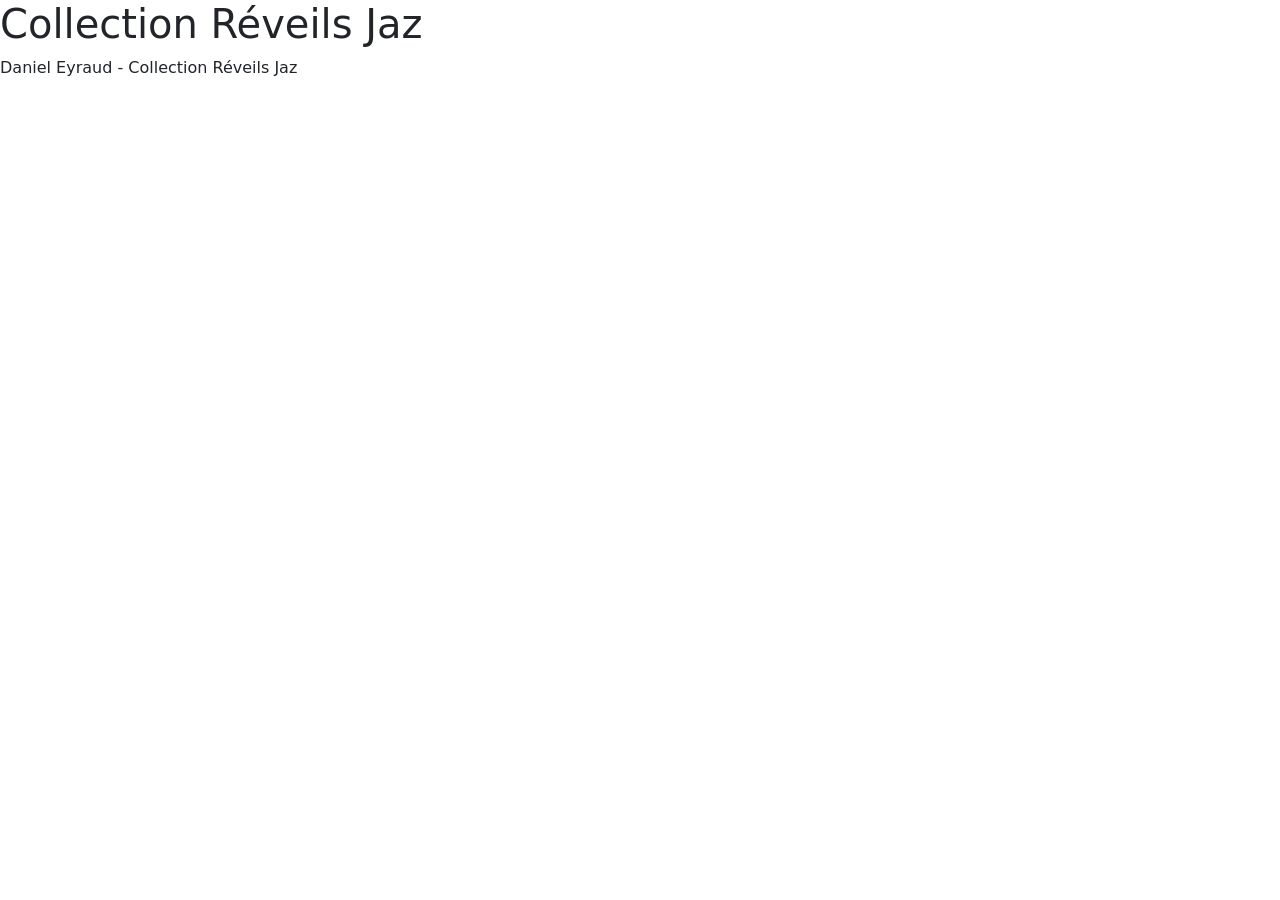
==== index.html @ 1a1af6a0 "Add bootstrap style for grid and cards" ====
<!doctype html>
<html lang="en">
  <head>
    <meta charset="UTF-8" />
    <meta name="viewport" content="width=device-width, initial-scale=1.0" />
    <!-- SEO tags -->
    <meta
      name="description"
      content="Site officiel de Daniel Eyraud, collectioneur passionné de réveils JAZ. Découvrez sa collection complète de modèles JAZ, avec les détails et commentaires sur leur histoire."
    />
    <meta
      name="keywords"
      content="jaz, réveils, collection, Daniel Eyraud, collectionneur, horlogerie, réveils vintage, réveils mécaniques, collection de réveils, passion pour les réveils"
    />
    <!-- Styles  -->
    <link
      href="https://cdn.jsdelivr.net/npm/bootstrap@5.0.2/dist/css/bootstrap.min.css"
      rel="stylesheet"
      integrity="sha384-EVSTQN3/azprG1Anm3QDgpJLIm9Nao0Yz1ztcQTwFspd3yD65VohhpuuCOmLASjC"
      crossorigin="anonymous"
    />
    <!-- Font Awesome CDN -->
    <link
      rel="stylesheet"
      href="https://cdnjs.cloudflare.com/ajax/libs/font-awesome/6.4.0/css/all.min.css"
    />
    <title>Collection Réveils Jaz</title>
    <link rel="stylesheet" href="css/styles.css" />
  </head>

  <body>
    <header>
      <h1>Collection Réveils Jaz</h1>
    </header>
    <main>
      <section class="container">
        <div class="row" id="collection-container">
          <!-- Product cards generated by JS -->
        </div>
      </section>
    </main>
    <footer>
      <p>Daniel Eyraud - Collection Réveils Jaz</p>
    </footer>
    <script
      src="https://cdn.jsdelivr.net/npm/bootstrap@5.0.2/dist/js/bootstrap.bundle.min.js"
      integrity="sha384-MrcW6ZMFYlzcLA8Nl+NtUVF0sA7MsXsP1UyJoMp4YLEuNSfAP+JcXn/tWtIaxVXM"
      crossorigin="anonymous"
    ></script>
    <script src="js/script.js"></script>
  </body>
</html>
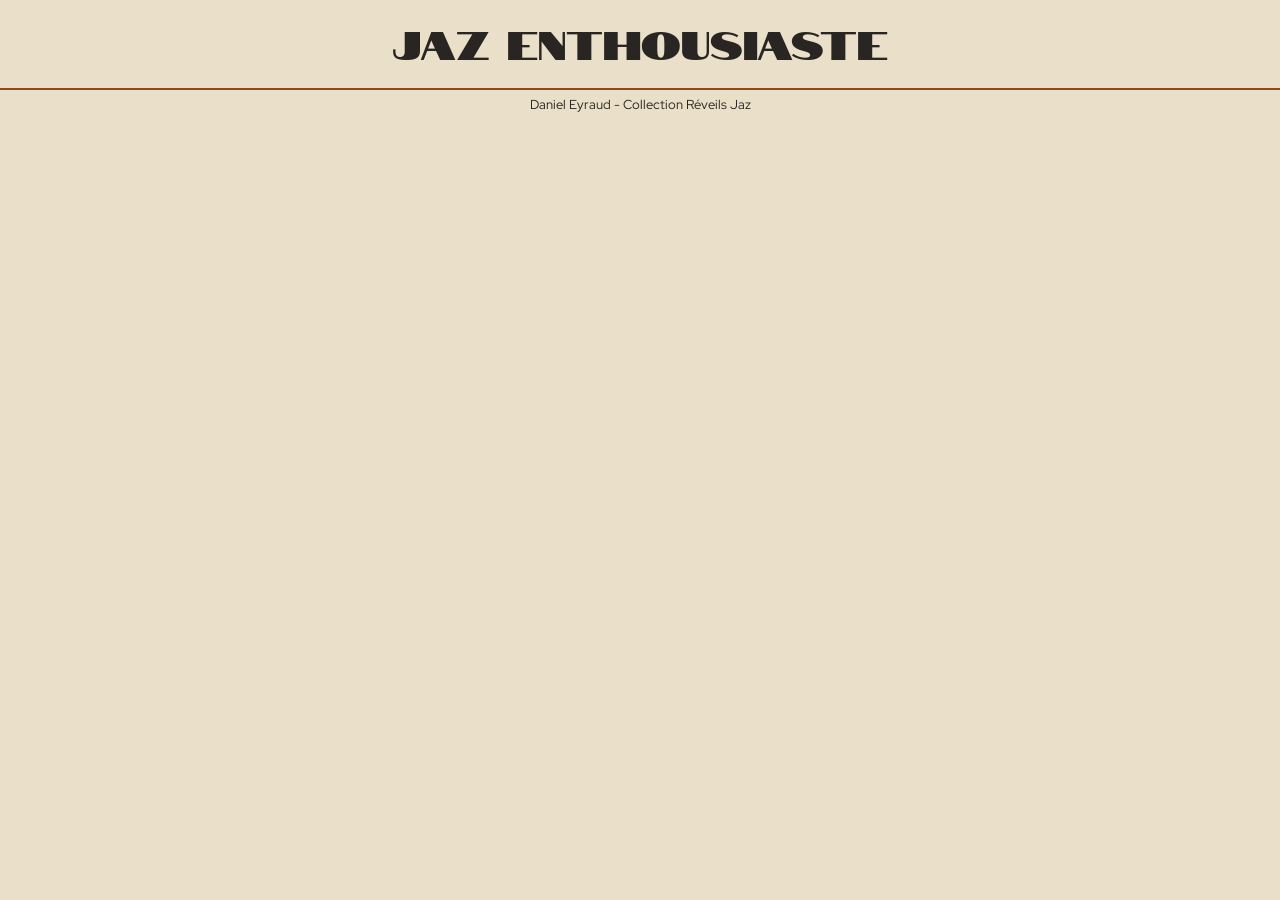
==== commit 71d5131f: "style: fix card layout with fixed height, image contain and responsive columns" ====
--- a/index.html
+++ b/index.html
@@ -30,7 +30,7 @@
 
   <body>
     <header>
-      <h1>Collection Réveils Jaz</h1>
+      <h1>Jaz Enthousiaste</h1>
     </header>
     <main>
       <section class="container">
--- a/css/styles.css
+++ b/css/styles.css
@@ -0,0 +1,76 @@
+@import url("https://fonts.googleapis.com/css2?family=Instrument+Serif:ital@0;1&family=Notable&family=Red+Hat+Display:ital,wght@0,300..900;1,300..900&display=swap");
+
+:root {
+  /* Font stacks */
+  --font-body: "Red Hat Display", sans-serif;
+  --font-title: "Notable", sans-serif;
+  --font-subtitle: "Instrument Serif", serif;
+
+  /* Colour palette */
+  --color-text: #292522;
+  --color-bg: #eadfc9;
+  --color-blue: #9eb8b9;
+  --color-orange: #c06225;
+  --color-brown: #984519;
+  --color-raisinBlack: #2e201d;
+}
+
+/* ---------------- General styles ---------------- */
+html,
+body {
+  height: 100%;
+}
+
+body {
+  font-family: var(--font-body);
+  color: var(--color-text);
+  background-color: var(--color-bg);
+  text-align: center;
+  display: flex;
+  flex-direction: column;
+  min-height: 100vh;
+}
+
+header {
+  font-family: var(--font-title);
+  font-size: 1.5rem;
+  color: var(--color-text);
+  padding: 1rem;
+  border-bottom: var(--color-brown) 1px solid;
+}
+
+footer {
+  font-size: 0.8rem;
+  padding: 0.3rem;
+  border-top: var(--color-brown) 1px solid;
+}
+
+/* ---------------- Card styles ---------------- */
+.product-card {
+  height: 400px;
+  margin-bottom: 24px;
+}
+
+.card {
+  height: 100%;
+  display: flex;
+  flex-direction: column;
+}
+
+.card-image {
+  height: 70%;
+  padding: 1.2rem;
+  overflow: hidden;
+}
+
+img {
+  max-width: 100%;
+  max-height: 100%;
+  object-fit: contain;
+  border: var(--color-brown) 1px solid;
+  border-radius: 5px;
+}
+
+.card-body {
+  height: 30%;
+}
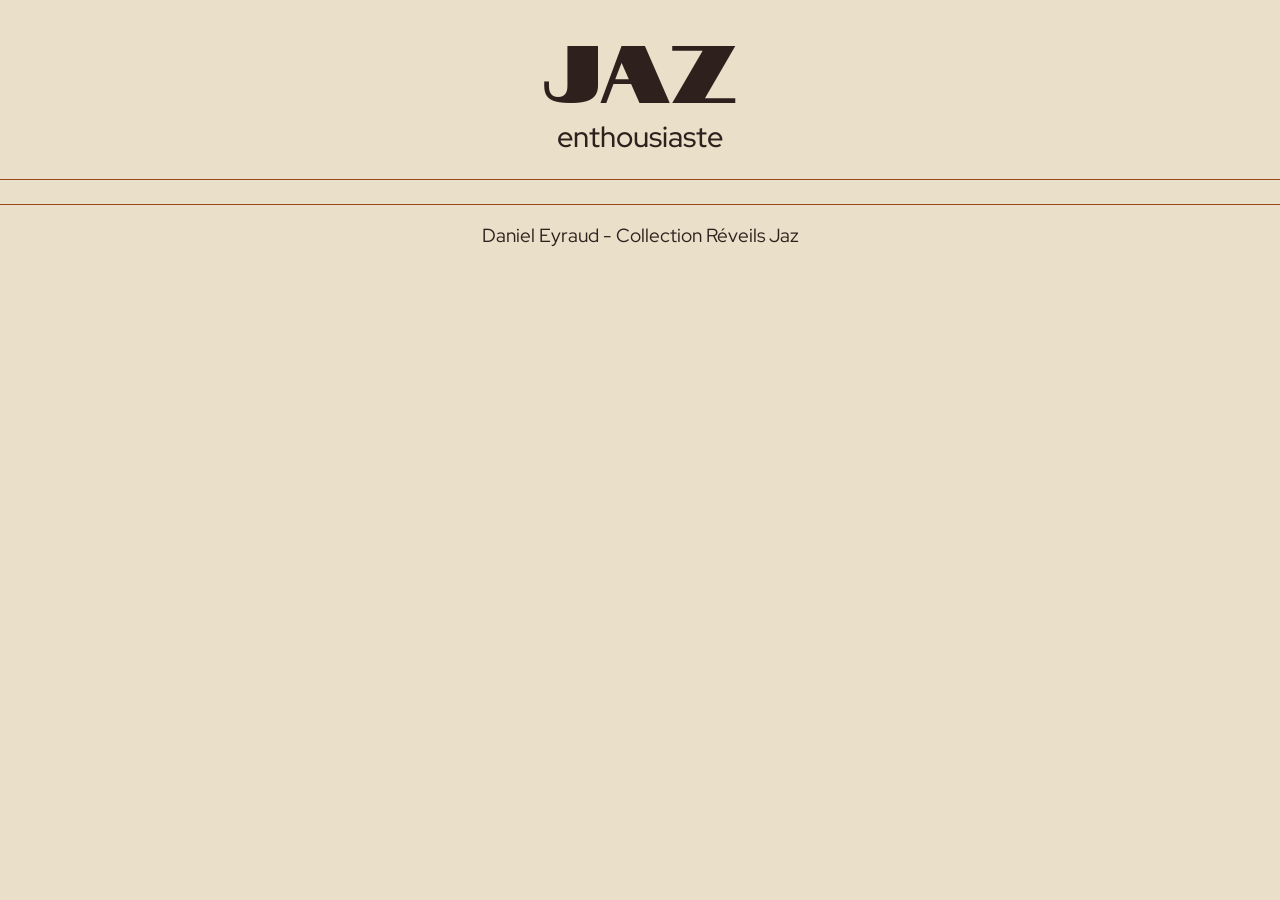
==== commit 25911b45: "style: refine header, footer and main style" ====
--- a/index.html
+++ b/index.html
@@ -30,7 +30,8 @@
 
   <body>
     <header>
-      <h1>Jaz Enthousiaste</h1>
+      <h1>Jaz</h1>
+      <h2>enthousiaste</h2>
     </header>
     <main>
       <section class="container">
--- a/css/styles.css
+++ b/css/styles.css
@@ -7,12 +7,13 @@
   --font-subtitle: "Instrument Serif", serif;
 
   /* Colour palette */
-  --color-text: #292522;
+  --color-text: #2e201d;
   --color-bg: #eadfc9;
   --color-blue: #9eb8b9;
   --color-orange: #c06225;
   --color-brown: #984519;
   --color-raisinBlack: #2e201d;
+  --color-green: #26422b;
 }
 
 /* ---------------- General styles ---------------- */
@@ -31,18 +32,34 @@
   min-height: 100vh;
 }
 
+main {
+  margin-top: 1.5rem;
+}
+
 header {
-  font-family: var(--font-title);
-  font-size: 1.5rem;
-  color: var(--color-text);
   padding: 1rem;
   border-bottom: var(--color-brown) 1px solid;
 }
 
+header h1 {
+  font-family: var(--font-title);
+  font-size: 5rem !important;
+  color: var(--color-text);
+}
+
+header h2 {
+  font-size: 1.8rem !important;
+  color: var(--color-text);
+}
+
 footer {
-  font-size: 0.8rem;
-  padding: 0.3rem;
+  padding: 1rem;
   border-top: var(--color-brown) 1px solid;
+}
+
+footer p {
+  font-size: 1.2rem;
+  margin: 0;
 }
 
 /* ---------------- Card styles ---------------- */
@@ -67,10 +84,22 @@
   max-width: 100%;
   max-height: 100%;
   object-fit: contain;
-  border: var(--color-brown) 1px solid;
   border-radius: 5px;
 }
 
 .card-body {
   height: 30%;
 }
+
+.card-title {
+  font-size: 1.8rem;
+  margin-bottom: 0.8rem;
+}
+
+.card-subtitle {
+  font-size: 1rem;
+}
+
+.card-text {
+  font-size: 0.8rem;
+}
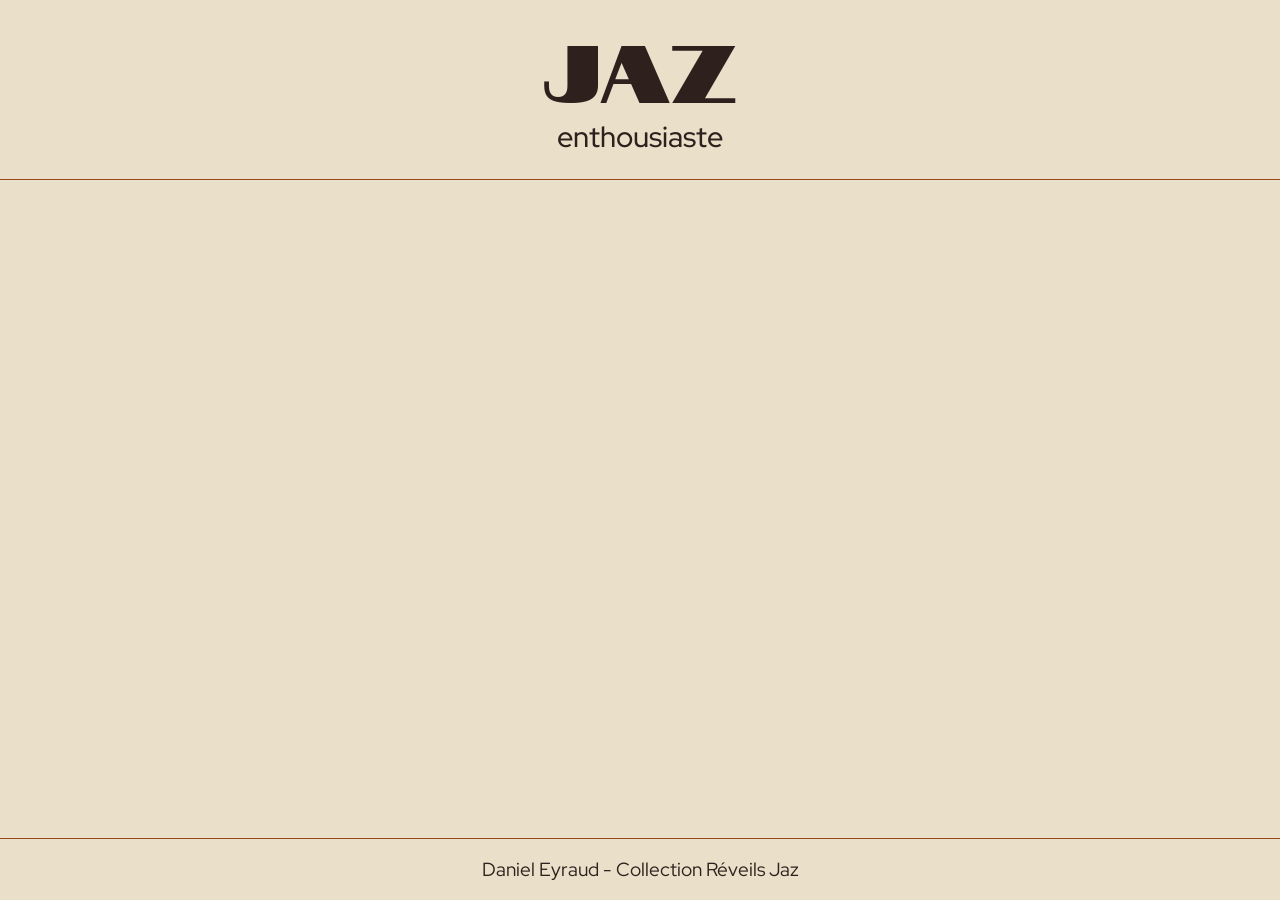
==== commit b587afdc: "style: refine layout properties and remove redundant rules" ====
--- a/index.html
+++ b/index.html
@@ -14,9 +14,9 @@
     />
     <!-- Styles  -->
     <link
-      href="https://cdn.jsdelivr.net/npm/bootstrap@5.0.2/dist/css/bootstrap.min.css"
+      href="https://cdn.jsdelivr.net/npm/bootstrap@5.3.8/dist/css/bootstrap.min.css"
       rel="stylesheet"
-      integrity="sha384-EVSTQN3/azprG1Anm3QDgpJLIm9Nao0Yz1ztcQTwFspd3yD65VohhpuuCOmLASjC"
+      integrity="sha384-sRIl4kxILFvY47J16cr9ZwB07vP4J8+LH7qKQnuqkuIAvNWLzeN8tE5YBujZqJLB"
       crossorigin="anonymous"
     />
     <!-- Font Awesome CDN -->
@@ -28,24 +28,26 @@
     <link rel="stylesheet" href="css/styles.css" />
   </head>
 
-  <body>
+  <body class="d-flex flex-column min-vh-100 text-center">
     <header>
       <h1>Jaz</h1>
       <h2>enthousiaste</h2>
     </header>
-    <main>
-      <section class="container">
+
+    <main class="flex-grow-1 pt-3">
+      <section class="container-fluid">
         <div class="row" id="collection-container">
           <!-- Product cards generated by JS -->
         </div>
       </section>
     </main>
+
     <footer>
       <p>Daniel Eyraud - Collection Réveils Jaz</p>
     </footer>
     <script
-      src="https://cdn.jsdelivr.net/npm/bootstrap@5.0.2/dist/js/bootstrap.bundle.min.js"
-      integrity="sha384-MrcW6ZMFYlzcLA8Nl+NtUVF0sA7MsXsP1UyJoMp4YLEuNSfAP+JcXn/tWtIaxVXM"
+      src="https://cdn.jsdelivr.net/npm/bootstrap@5.3.8/dist/js/bootstrap.bundle.min.js"
+      integrity="sha384-FKyoEForCGlyvwx9Hj09JcYn3nv7wiPVlz7YYwJrWVcXK/BmnVDxM+D2scQbITxI"
       crossorigin="anonymous"
     ></script>
     <script src="js/script.js"></script>
--- a/css/styles.css
+++ b/css/styles.css
@@ -17,25 +17,15 @@
 }
 
 /* ---------------- General styles ---------------- */
-html,
-body {
-  height: 100%;
-}
-
 body {
   font-family: var(--font-body);
   color: var(--color-text);
   background-color: var(--color-bg);
-  text-align: center;
-  display: flex;
-  flex-direction: column;
-  min-height: 100vh;
 }
 
-main {
-  margin-top: 1.5rem;
-}
+/* ---------------- Shared / Utilities ---------------- */
 
+/* ---------------- Header ---------------- */
 header {
   padding: 1rem;
   border-bottom: var(--color-brown) 1px solid;
@@ -44,14 +34,13 @@
 header h1 {
   font-family: var(--font-title);
   font-size: 5rem !important;
-  color: var(--color-text);
 }
 
 header h2 {
   font-size: 1.8rem !important;
-  color: var(--color-text);
 }
 
+/* ---------------- Footer ---------------- */
 footer {
   padding: 1rem;
   border-top: var(--color-brown) 1px solid;
@@ -62,13 +51,23 @@
   margin: 0;
 }
 
-/* ---------------- Card styles ---------------- */
+/* ---------------- Card styles Main page ---------------- */
 .product-card {
   height: 400px;
   margin-bottom: 24px;
 }
 
-.card {
+.product-card a {
+  text-decoration: none;
+  color: inherit;
+}
+
+.product-card:hover {
+  transform: translateY(-5px);
+  transition: transform 0.3s ease;
+}
+
+.product-card .card {
   height: 100%;
   display: flex;
   flex-direction: column;
@@ -103,3 +102,39 @@
 .card-text {
   font-size: 0.8rem;
 }
+
+/* ---------------- Card styles Detail page ---------------- */
+.detail-product-card {
+  max-width: 80%;
+  margin: 0 auto;
+}
+
+.detail-product-card .card {
+  display: flex;
+  flex-direction: row;
+  align-items: center;
+  background-color: transparent;
+}
+
+.detail-card-image {
+  padding: 1.2rem;
+}
+
+.detail-card-image img {
+  border-radius: 5px;
+}
+
+.detail-card-body {
+  padding: 1.2rem;
+  text-align: left;
+}
+
+.detail-card-title {
+  font-family: var(--font-title);
+  font-size: 2.5rem;
+  margin-bottom: 1rem;
+}
+
+.detail-card-text {
+  margin-bottom: 1rem;
+}
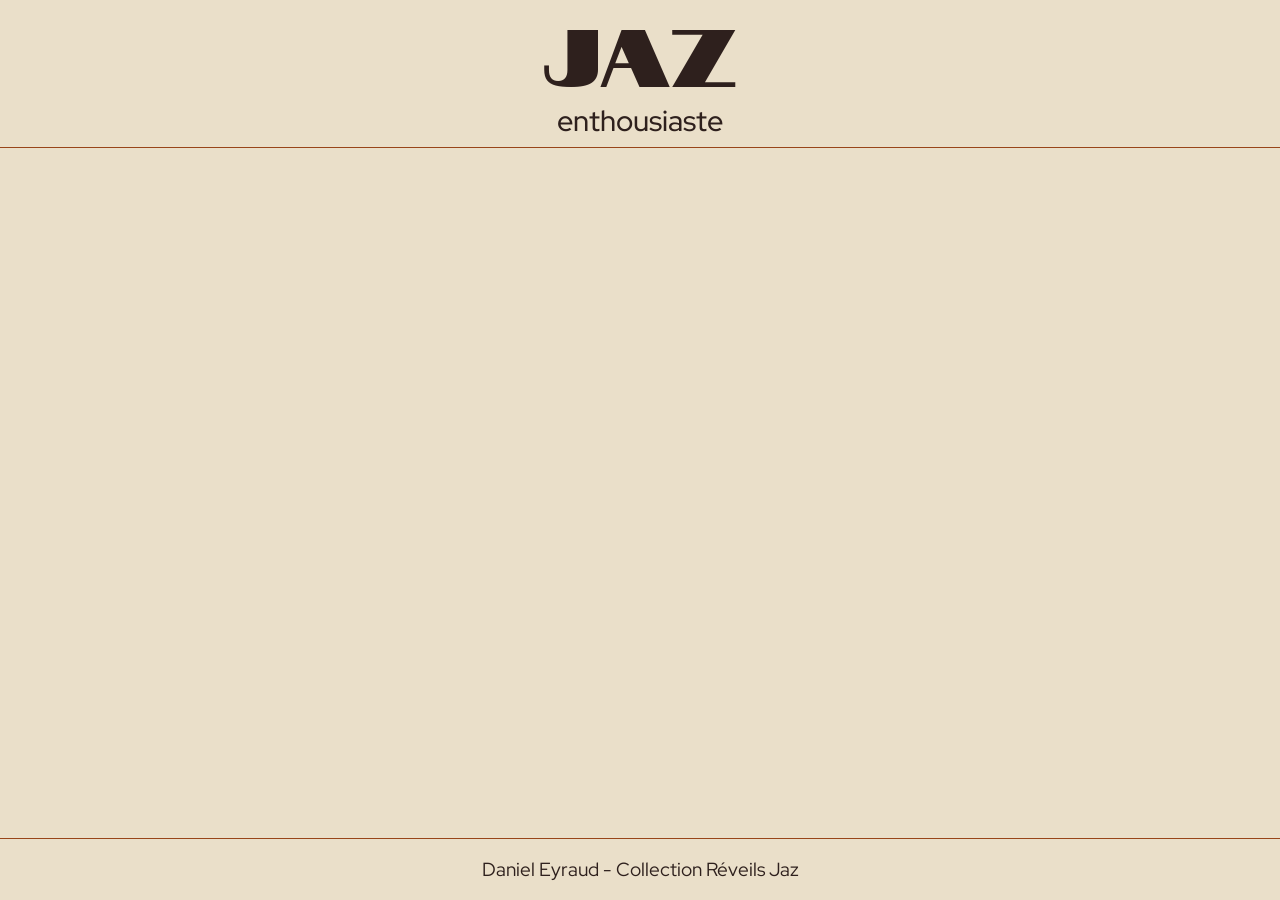
==== commit f6303bc2: "style: refine collection page layout, alignment and responsiveness" ====
--- a/index.html
+++ b/index.html
@@ -34,8 +34,8 @@
       <h2>enthousiaste</h2>
     </header>
 
-    <main class="flex-grow-1 pt-3">
-      <section class="container-fluid">
+    <main class="flex-grow-1 pt-4">
+      <section class="container">
         <div class="row" id="collection-container">
           <!-- Product cards generated by JS -->
         </div>
--- a/css/styles.css
+++ b/css/styles.css
@@ -27,7 +27,6 @@
 
 /* ---------------- Header ---------------- */
 header {
-  padding: 1rem;
   border-bottom: var(--color-brown) 1px solid;
 }
 
@@ -52,14 +51,22 @@
 }
 
 /* ---------------- Card styles Main page ---------------- */
+#collection-container {
+  max-width: 1600px;
+  margin-left: auto;
+  margin-right: auto;
+}
+
 .product-card {
-  height: 400px;
   margin-bottom: 24px;
+  border-radius: 10px;
+  max-width: min(95%, 450px);
+  margin-left: auto;
+  margin-right: auto;
 }
 
 .product-card a {
   text-decoration: none;
-  color: inherit;
 }
 
 .product-card:hover {
@@ -67,42 +74,27 @@
   transition: transform 0.3s ease;
 }
 
-.product-card .card {
-  height: 100%;
-  display: flex;
-  flex-direction: column;
+.card-body {
+  border-radius: 10px;
 }
 
 .card-image {
-  height: 70%;
-  padding: 1.2rem;
-  overflow: hidden;
+  height: 90%;
+  padding-top: 1.2rem;
 }
 
-img {
-  max-width: 100%;
-  max-height: 100%;
-  object-fit: contain;
+.card-image img {
+  height: 350px;
+  width: 90%;
+  object-fit: cover;
   border-radius: 5px;
-}
-
-.card-body {
-  height: 30%;
 }
 
 .card-title {
   font-size: 1.8rem;
-  margin-bottom: 0.8rem;
+  padding-top: 1.2rem;
+  padding-bottom: 1.2rem;
 }
-
-.card-subtitle {
-  font-size: 1rem;
-}
-
-.card-text {
-  font-size: 0.8rem;
-}
-
 /* ---------------- Card styles Detail page ---------------- */
 .detail-product-card {
   max-width: 80%;
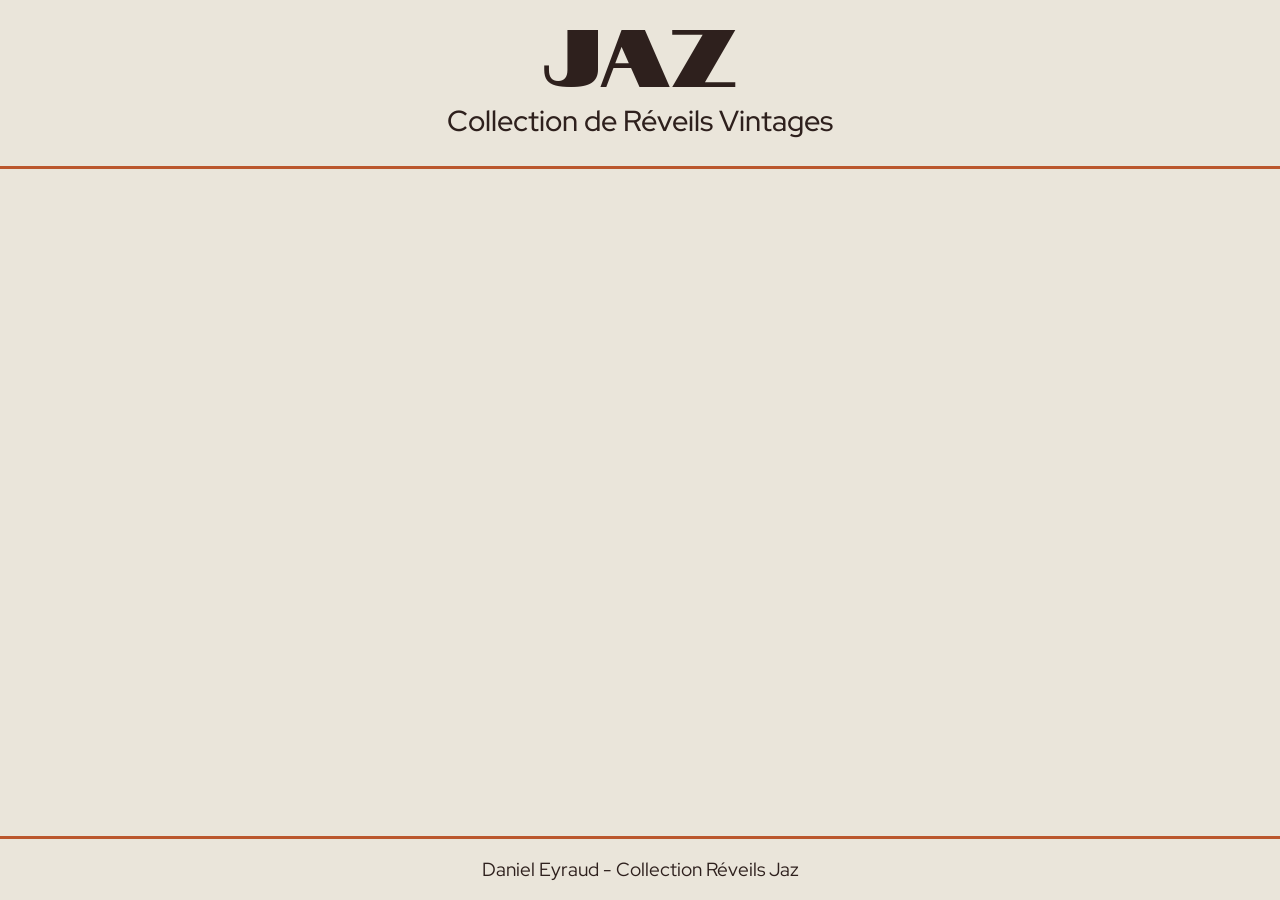
==== commit 19ff7810: "style: refine layout detail page with alignment and margin" ====
--- a/index.html
+++ b/index.html
@@ -24,14 +24,14 @@
       rel="stylesheet"
       href="https://cdnjs.cloudflare.com/ajax/libs/font-awesome/6.4.0/css/all.min.css"
     />
-    <title>Collection Réveils Jaz</title>
+    <title>Collection Réveils Jaz Vintages - Daniel Eyraud</title>
     <link rel="stylesheet" href="css/styles.css" />
   </head>
 
   <body class="d-flex flex-column min-vh-100 text-center">
     <header>
       <h1>Jaz</h1>
-      <h2>enthousiaste</h2>
+      <h2>Collection de Réveils Vintages</h2>
     </header>
 
     <main class="flex-grow-1 pt-4">
--- a/css/styles.css
+++ b/css/styles.css
@@ -8,11 +8,18 @@
 
   /* Colour palette */
   --color-text: #2e201d;
+  --color-neutre: #eae5da;
+  --color-greenBis: #5f6a48;
+  --color-orangeBis: #bb572d;
+  --color-beige: #f5e8d7;
+
+  /* Colour palette  old */
   --color-bg: #eadfc9;
-  --color-blue: #9eb8b9;
-  --color-orange: #c06225;
+  --color-pale: #f4f4f5;
+  --color-flash: #ef4545;
+  --color-blue: #aabccc;
+  --color-orange: #f6821e;
   --color-brown: #984519;
-  --color-raisinBlack: #2e201d;
   --color-green: #26422b;
 }
 
@@ -20,14 +27,15 @@
 body {
   font-family: var(--font-body);
   color: var(--color-text);
-  background-color: var(--color-bg);
+  background-color: var(--color-neutre);
 }
 
 /* ---------------- Shared / Utilities ---------------- */
 
 /* ---------------- Header ---------------- */
 header {
-  border-bottom: var(--color-brown) 1px solid;
+  border-bottom: var(--color-orangeBis) 3px solid;
+  padding-bottom: 1.2rem;
 }
 
 header h1 {
@@ -42,7 +50,7 @@
 /* ---------------- Footer ---------------- */
 footer {
   padding: 1rem;
-  border-top: var(--color-brown) 1px solid;
+  border-top: var(--color-orangeBis) 3px solid;
 }
 
 footer p {
@@ -53,13 +61,10 @@
 /* ---------------- Card styles Main page ---------------- */
 #collection-container {
   max-width: 1600px;
-  margin-left: auto;
-  margin-right: auto;
 }
 
 .product-card {
-  margin-bottom: 24px;
-  border-radius: 10px;
+  border-radius: 8px;
   max-width: min(95%, 450px);
   margin-left: auto;
   margin-right: auto;
@@ -75,58 +80,71 @@
 }
 
 .card-body {
-  border-radius: 10px;
+  border-radius: 8px;
+  background-color: var(--color-blue);
 }
 
 .card-image {
-  height: 90%;
-  padding-top: 1.2rem;
+  padding: 1rem;
 }
 
 .card-image img {
-  height: 350px;
-  width: 90%;
+  height: auto;
+  width: 100%;
   object-fit: cover;
-  border-radius: 5px;
+  border-radius: 3px;
 }
 
 .card-title {
-  font-size: 1.8rem;
-  padding-top: 1.2rem;
-  padding-bottom: 1.2rem;
-}
-/* ---------------- Card styles Detail page ---------------- */
-.detail-product-card {
-  max-width: 80%;
-  margin: 0 auto;
+  color: var(--color-text);
+  font-size: 1rem;
+  letter-spacing: 1.5px;
+  padding-bottom: 1rem;
 }
 
-.detail-product-card .card {
-  display: flex;
-  flex-direction: row;
-  align-items: center;
-  background-color: transparent;
+/* ---------------- Card styles Detail page ---------------- */
+#detail-container {
+  max-width: 1200px;
+}
+
+.detail-product-card {
+  background-color: var(--color-pale);
+  border-radius: 8px;
+  margin-left: auto;
+  margin-right: auto;
+  padding: 1rem;
 }
 
 .detail-card-image {
   padding: 1.2rem;
 }
 
-.detail-card-image img {
+.detail-card-image-principale img,
+.detail-card-image-secondaires img {
   border-radius: 5px;
 }
 
-.detail-card-body {
-  padding: 1.2rem;
-  text-align: left;
+.detail-card-image-principale img {
+  max-width: 100%;
+}
+
+.detail-card-image-secondaires img {
+  max-width: 20%;
 }
 
 .detail-card-title {
   font-family: var(--font-title);
   font-size: 2.5rem;
-  margin-bottom: 1rem;
 }
 
-.detail-card-text {
-  margin-bottom: 1rem;
+.back {
+  font-family: var(--font-title);
+  font-size: 1.2rem;
+  text-decoration: none !important;
+  color: var(--color-orangeBis);
 }
+
+.back:hover,
+.back:focus {
+  color: var(--color-text);
+}
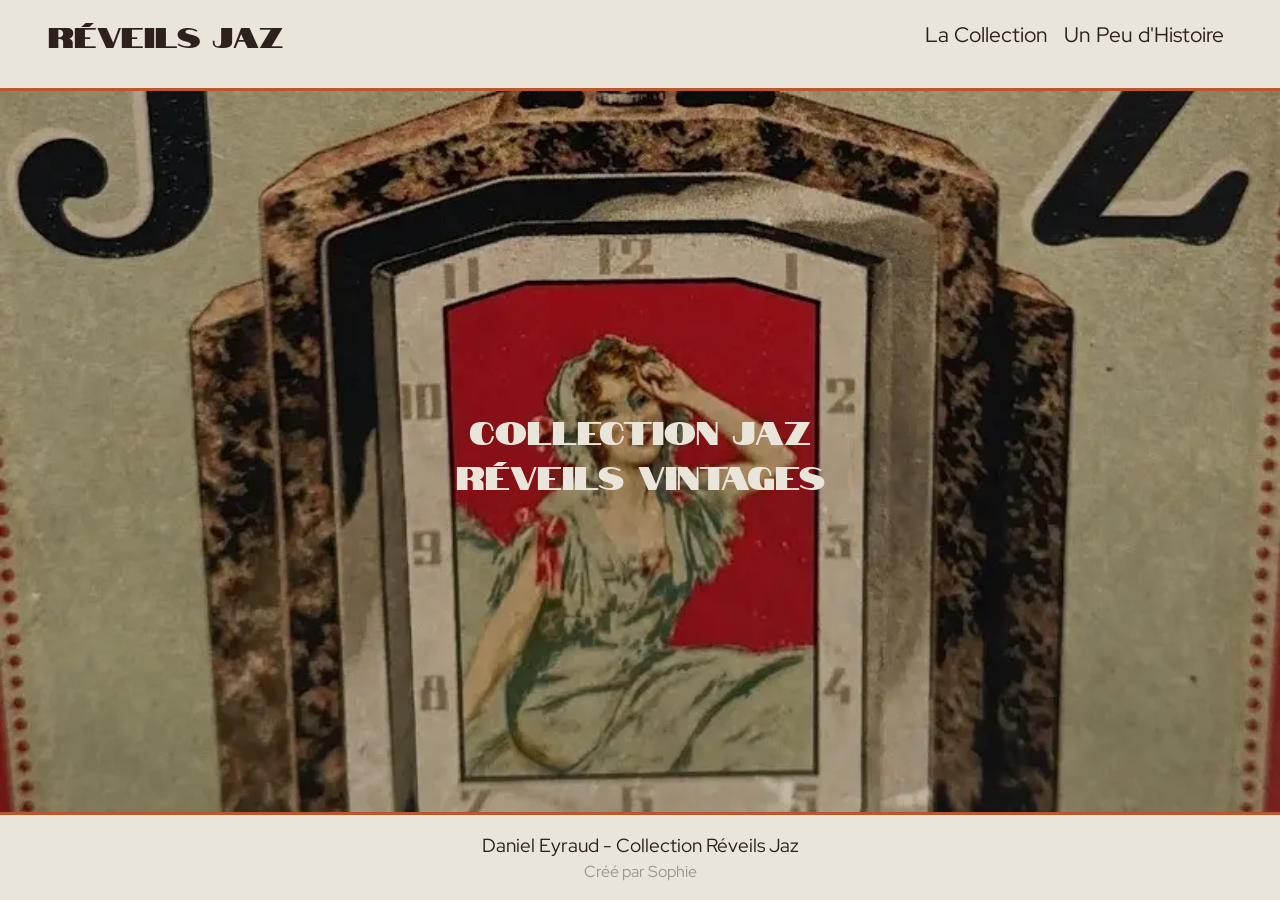
==== commit ce37a69d: "style: add hero image to the landing page" ====
--- a/index.html
+++ b/index.html
@@ -6,7 +6,7 @@
     <!-- SEO tags -->
     <meta
       name="description"
-      content="Site officiel de Daniel Eyraud, collectioneur passionné de réveils JAZ. Découvrez sa collection complète de modèles JAZ, avec les détails et commentaires sur leur histoire."
+      content="Site officiel de Daniel Eyraud, collectionneur passionné de réveils JAZ. Découvrez sa collection complète de modèles JAZ, avec les détails et commentaires sur leur histoire."
     />
     <meta
       name="keywords"
@@ -30,20 +30,66 @@
 
   <body class="d-flex flex-column min-vh-100 text-center">
     <header>
-      <h1>Jaz</h1>
-      <h2>Collection de Réveils Vintages</h2>
+      <!-- Navbar -->
+      <nav class="navbar navbar-expand-md">
+        <div class="container-fluid px-4 px-lg-5">
+          <a class="navbar-brand" href="index.html">Réveils Jaz</a>
+          <button
+            class="navbar-toggler"
+            type="button"
+            data-bs-toggle="collapse"
+            data-bs-target="#navbarNav"
+            aria-controls="navbarNav"
+            aria-expanded="false"
+            aria-label="Toggle navigation"
+          >
+            <span class="navbar-toggler-icon"></span>
+          </button>
+          <div class="collapse navbar-collapse" id="navbarNav">
+            <ul class="navbar-nav ms-auto">
+              <li class="nav-item">
+                <a class="nav-link navbar-link-specific" href="collection.html"
+                  >La Collection</a
+                >
+              </li>
+              <li class="nav-item">
+                <a class="nav-link navbar-link-specific" href="about.html"
+                  >Un Peu d'Histoire</a
+                >
+              </li>
+            </ul>
+          </div>
+        </div>
+      </nav>
     </header>
 
-    <main class="flex-grow-1 pt-4">
-      <section class="container">
-        <div class="row" id="collection-container">
-          <!-- Product cards generated by JS -->
+    <main class="flex-grow-1 d-flex flex-column p-0">
+      <!-- contenu de la page -->
+      <section class="hero">
+        <div class="hero-media">
+          <img
+            src="images/FonicBoite.webp"
+            alt="Visuel Boite Fonic"
+            class="img-fluid hero-img"
+          />
         </div>
+        <h1 class="hero-title">
+          Collection Jaz<br class="hero-title-break" />
+          Réveils Vintages
+        </h1>
       </section>
     </main>
 
     <footer>
       <p>Daniel Eyraud - Collection Réveils Jaz</p>
+      <a
+        class="footer-credit"
+        href="https://github.com/SophieDufrane"
+        target="_blank"
+        rel="noopener noreferrer"
+      >
+        Créé par Sophie
+      </a>
     </footer>
     <script
       src="https://cdn.jsdelivr.net/npm/bootstrap@5.3.8/dist/js/bootstrap.bundle.min.js"
--- a/css/styles.css
+++ b/css/styles.css
@@ -32,19 +32,42 @@
 
 /* ---------------- Shared / Utilities ---------------- */
 
-/* ---------------- Header ---------------- */
+/* ---------------- Navbar ---------------- */
 header {
   border-bottom: var(--color-orangeBis) 3px solid;
   padding-bottom: 1.2rem;
 }
 
-header h1 {
+.navbar {
+  text-align: left;
+}
+
+.navbar-brand,
+.nav-link,
+.nav-icon {
+  color: var(--color-text);
+}
+
+.navbar-brand {
   font-family: var(--font-title);
-  font-size: 5rem !important;
-}
-
-header h2 {
   font-size: 1.8rem !important;
+}
+
+.nav-link {
+  font-size: 1.3rem;
+  padding: 0;
+}
+
+.navbar-link-specific:hover {
+  color: var(--color-orangeBis);
+}
+
+.navbar-toggler,
+.navbar-toggler:focus,
+.navbar-toggler:active {
+  border: none;
+  box-shadow: none;
+  outline: none;
 }
 
 /* ---------------- Footer ---------------- */
@@ -56,6 +79,54 @@
 footer p {
   font-size: 1.2rem;
   margin: 0;
+}
+
+.footer-credit {
+  color: var(--color-text);
+  text-decoration: none;
+  opacity: 0.4;
+  font-size: 1rem;
+}
+
+.footer-credit:hover {
+  color: var(--color-orangeBis);
+}
+
+/* ---------------- Landing Page ---------------- */
+.hero {
+  flex: 1 1 auto;
+  min-height: 0;
+  position: relative;
+  overflow: hidden;
+  display: flex;
+  align-items: center;
+  justify-content: center;
+}
+
+.hero-media {
+  width: 100%;
+  height: 100%;
+  position: absolute;
+  top: 0;
+  left: 0;
+}
+
+.hero-media .hero-img {
+  width: 100%;
+  height: 100%;
+  object-fit: cover;
+  object-position: center;
+  display: block;
+}
+
+.hero-title {
+  font-family: var(--font-title);
+  font-size: 2rem;
+  color: var(--color-neutre);
+  line-height: 1.4;
+  text-align: center;
+  margin: 0;
+  z-index: 2;
 }
 
 /* ---------------- Card styles Main page ---------------- */
@@ -137,9 +208,13 @@
   font-size: 2.5rem;
 }
 
-.back {
-  font-family: var(--font-title);
+.detail-card-label {
   font-size: 1.2rem;
+  font-weight: bold;
+}
+
+.back a {
+  font-size: 1.8rem;
   text-decoration: none !important;
   color: var(--color-orangeBis);
 }
@@ -148,3 +223,16 @@
 .back:focus {
   color: var(--color-text);
 }
+
+/* ---------------- About Section ---------------- */
+#about-section {
+  text-align: left;
+}
+
+.about-container {
+  background-color: var(--color-pale);
+  border-radius: 8px;
+  padding: 1.5rem;
+}
+
+/* ---------------- Media specific navbar for Mobile ---------------- */
